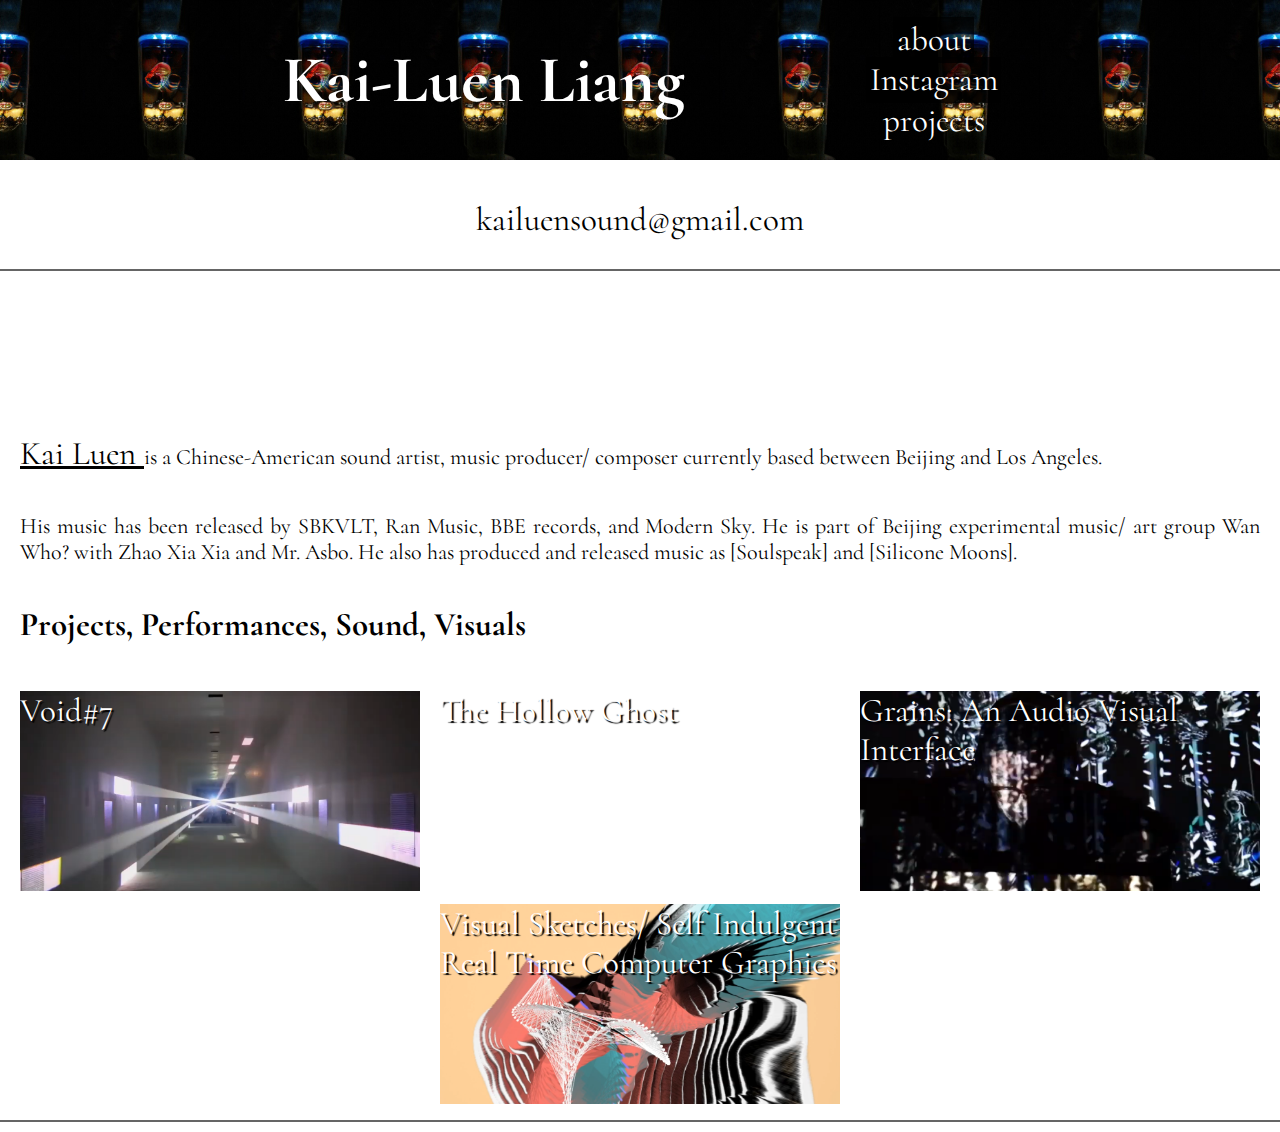
==== index.html @ e9c94a27 "REDID header and some other stuff...big change!!!!" ====
<!DOCTYPE html>
<html lang="en">

<head>
  <meta charset="UTF-8">
  <meta name="viewport" content="width=device-width, initial-scale=1.0">
  <meta http-equiv="X-UA-Compatible" content="ie=edge">
  <link rel=" stylesheet" type="text/css" href="myStyle.css" />
  <link href="https://fonts.googleapis.com/css?family=Questrial&display=swap" rel="stylesheet">
  <link href="https://fonts.googleapis.com/css?family=Montserrat|Montserrat+Subrayada&display=swap" rel="stylesheet">
  <link href="https://fonts.googleapis.com/css?family=Work+Sans&display=swap" rel="stylesheet">
  <link href="https://fonts.googleapis.com/css?family=Cormorant&display=swap" rel="stylesheet">
  <script src="p5.js"></script>
  <script src="p5.sound.js"></script>
  <script src="sketch.js"></script>

  <title> Kai-Luen Liang </title>

</head>

<body>
  <div class = "menu-container">
    <div class = "menu">
      <div class = "name"> <h1 class = "kai"> Kai-Luen Liang </h1> </div>
        <div class = "links">
          <div class = "about">  <a class = "button" href = "bio.html" target="_blank"> about  </a>  </div>
          <div class = "projects"> <a class = "button" href="https://www.instagram.com/kailuen3030" target="_blank"> Instagram </a> </div>
          <div class = "myProjects"> projects </div>
        </div>
      </div>
    </div>
  </div>

    <div class="card">

      <p class = "email">  kailuensound@gmail.com  </p>

    </div>

    <!-- photo -->
      <div class= "myPhoto"> </div>

      <div class="bio">
          <p>
        <span class = "accentColor"> Kai Luen </span> is a Chinese-American sound artist, music producer/ composer currently based between Beijing and Los Angeles. </p> <p> His music has been released by SBKVLT, Ran Music, BBE records, and Modern Sky.  He is part of Beijing experimental music/ art group Wan Who? with Zhao Xia Xia and Mr. Asbo.  He also has produced and released music as [Soulspeak] and [Silicone Moons].
         </p>
      </div>

  <h2> Projects, Performances, Sound, Visuals </h2>

  <div class="card">



    <div class = "contentContainer">

      <a class = "Void contentButton " href = "content\void2017.html" target="_blank" > Void#7  </a>
      <a class = "Hollow contentButton" href = "content\HollowGhost.html" target="_blank"> The Hollow Ghost  </a>
      <a class = "Grains contentButton" href="content\grains.html"> Grains: An Audio Visual Interface </a>
      <a class = "Visuals contentButton" href="https://www.instagram.com/kailuen3030" target="_blank"> Visual Sketches/ Self Indulgent Real Time Computer Graphics </a>


    </div>

  </div>

</body>

</html>
---- myStyle.css ----
html{
  background:rgb(242, 241, 234)
  margin:0;
  /*background-image: url("https://ak9.picdn.net/shutterstock/videos/1848529/thumb/1.jpg");*/
font-family: 'Cormorant', serif;
  font-size: 22px;
}

/*
body{
  margin:0px;

  font-family: 'Work Sans', sans-serif;
  /*background:rgb(242, 240, 234)*/
}
*/

body{
  font-family: 'Cormorant', serif;
  background-color: white;
}

.kai{
  font-size: 3rem;
  text-align: center;
}

*{
  margin: 0;
  padding:0;
  box-sizing: border-box;
}

.menu-container{
  color:#fff;
  /*text-shadow: 1px 1px 4px white;8?
  /* background-color: #5995DA; */
  background-image: url("images/banner.jpeg");
  background-position: center;
  background-size: contain;
  padding: 20px 0;

  /*---------*/
  display:flex;
  justify-content: center;
}

.menu{
/*  border: 1px solid #fff;*/
  width:900px;

  display:flex;
  flex-direction: row;
  justify-content:space-around;
  flex-wrap: wrap;

}

.links{
  /*border: 1px solid white;*/
  display:flex;
  justify-content: space-around;
  flex-direction: column;
  align-items: center;
  font-size: 1.5rem;
  flex-wrap: wrap;

}

.contact{
  background-color: black;
  font-size: 1.5rem;
}

.photo-grid-container{

  justify-content: center;
}

.photo-grid{
  width:900px;
  display:flex;
  justify-content: space-between;
  flex-wrap: wrap;

}

.photo-grid-item{

  width: 300px;
  height:150px;
  border:2px solid black;

}
.first-item{
  background-image: url("images/img01.jpeg");
  background-position: center;
  background-size: cover;
}

.second-item{
  background-image: url("images/img02.jpeg");
  background-position: center;
  background-size: cover;
}
.third-item{
  background-image: url("images/img06.jpeg");
  background-position: center;
  background-size: cover;
}
.fourth-item{
  background-image: url("images/img05.jpeg");
  background-position: center;
  background-size: cover;
}

.card{
  width: auto;
  margin: 10px;
  margin-right: auto;
  margin-left: auto;
  padding: 10px;

  color:white;
  border-bottom: 2px solid rgb(101, 101, 101);


}



.myPhoto{
  width:100%;
  height:100px;

  background-image: url("https://radiichina.com/wp-content/uploads/2019/04/soulspeak-kai-luen-china.wav-wordy-chacha-china-hip-hop-beats.jpg");
  background-position: center;
  background-size: contain;

}

.bio{
  margin-top: 1.5em;

  text-align: justify;
 color:black;
 background-color: rgba(255,255,255,1);
 /*  border: 1px solid rgb(74, 74, 73); */

}

.accentColor{
  text-decoration: underline;

  color:black;

  font-size: 1.5rem;
}

.pop{
  text-align: center;
  font-size: 3em;
}

.center{
  text-align: center;

  font-size: 1.2em;
}


.email{

  margin-right: auto;
  margin-left: auto;
  color:black;
  background-color: white;
  text-align: center;
  font-size: 1.5rem;
}

.button{
/*  display: inline-block;*/

  margin:0.5em;
  padding:.1em  0.1em;

  text-decoration: none;

  color: white;

  background: rgba(0,0,0,0.7);

}

.button:hover{
  background: rgb(100, 175, 215);

}

/*
a:link, a:visited{
  color: white;
}
a:focus, a:hover{
  color: black;
}
a:active{
  color:rgb(255, 168, 200);
}
*/


h2, h1,p {
  margin-top:0;
  margin-bottom: 0;
  padding:20px;
}

strong{
  color: rgb(249, 187, 167);
}

/* ----------------------------------------------------------CONTENT CONTAINER----------------------------------------------------------------*/
.container{
  display:flex;
  flex-wrap: wrap;
 justify-content:space-around;
  align-items: flex-start;
  width:100%;
  border:1px solid black;
}

/* Not sure whats going on here */
.ContentSizeItem{
  width: 300px;
  height:300px;
  border:2px solid red;

}
.contentSizePic{
  width: 300px;
  height:300 auto;

  border: 2px solid white;
  border-radius: 200px;
  background-position: center;
  background-size: cover;
}
/* ---------*/


.contentContainer{
  display: flex;
  flex-wrap: wrap;
  align-items: center;
  justify-content: space-around;
}
.contentButton{
  margin:0.2em;
  /*padding:5em 5em;*/

  width:400px;
  height:200px;

  text-decoration: none;
  font-size: 1.5rem;
  text-shadow: 2px 2px 1px black;
  color: white;

  background-position: center;
  background-size: cover;
}

.youtubeResponsive{
  width:100%;
  height:0;
  padding-bottom: 56.25%;
  position:relative;
}

.youtubeResponsive iframe{
  position:absolute;
  width:100%;
  height:100%;
}

.Void{
  background-image: url("/media/Void.png");
}

.Hollow{
  background-image: url("https://f4.bcbits.com/img/a1084492088_16.jpg")

}

.Grains{
  background-image: url("/media/grains02.png");
}

.Visuals{
  background-image: url("/media/computer.png");
}


.blogFormat{
  padding:1.5em;

  text-align: justify;

  color:white;
  background:black;

  font-family: 'Work Sans', sans-serif;

}

.blogFormat > h1{
  padding: 20px;

  text-align: center;
}

/*----------------*/
.blogPost001{
  display:block;

  width:100%;
  margin: 0 auto;
}

.blogPost001 > h3{
  text-align: center;
}

.blogPost001>img{
  display:block;

  width:50%;
  margin: 0 auto;
  margin-right: auto;
  margin-left: auto;
  padding:25px;

}
.blogPost001 > p{
  padding:9px;

  text-align: justify;

}

/*----------------*/


/*--BIO html--------------*/

.bio-container{
  max-width: 980px;
  margin: 0 auto;
  font-size: 1.7em;

}

.OneLiner{
  background-color: rgb(181, 230, 237);

  font-size: 2rem;
}
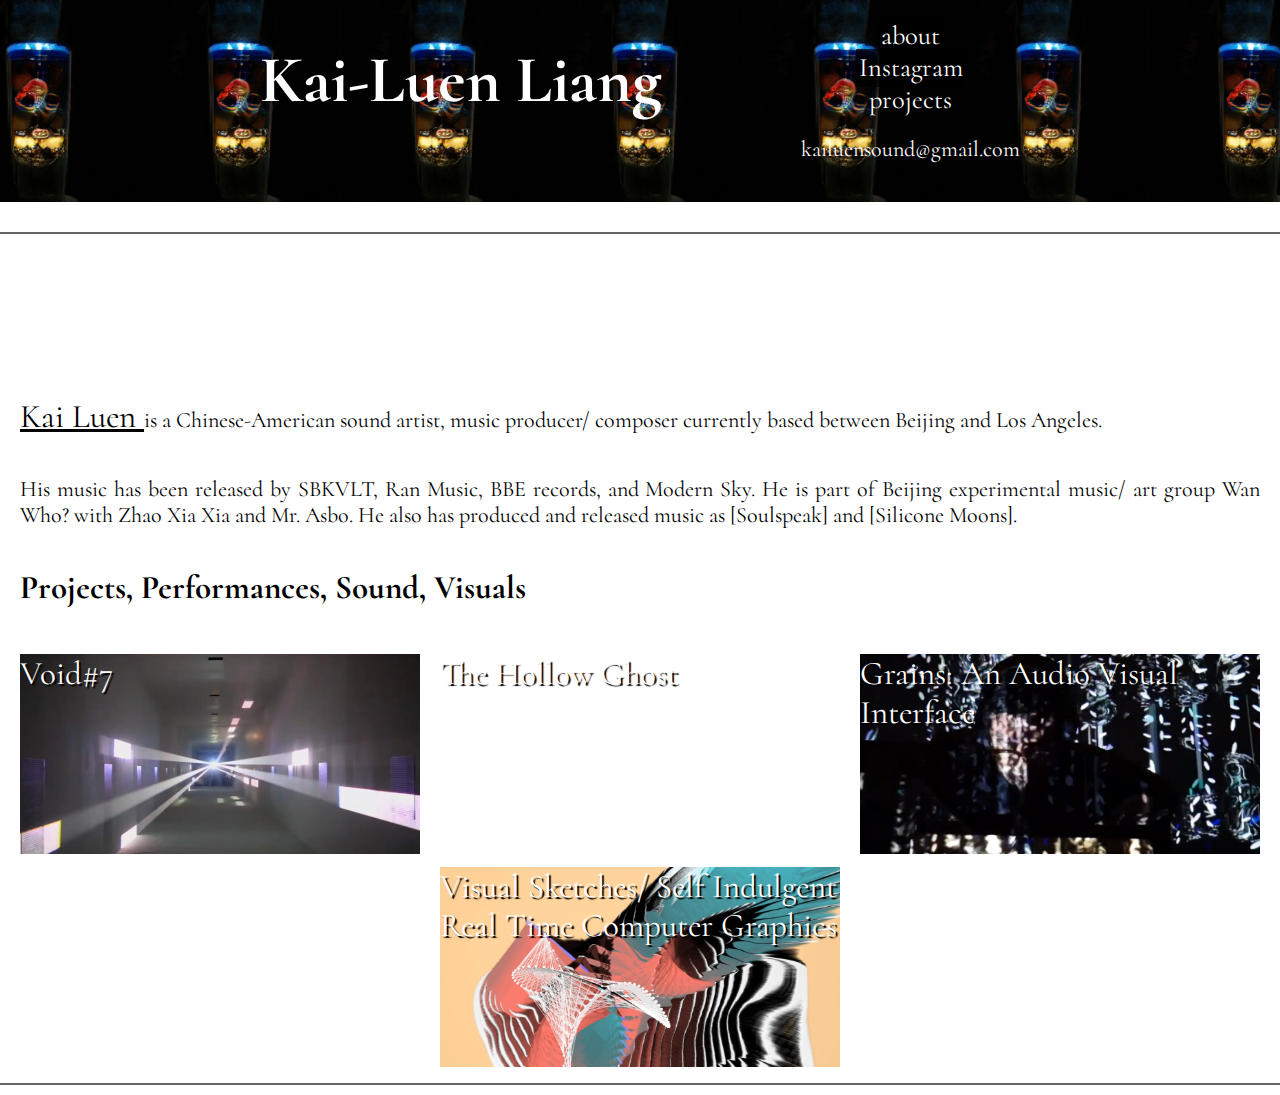
==== commit b61f233e: "cahnged email location" ====
--- a/index.html
+++ b/index.html
@@ -26,6 +26,7 @@
           <div class = "about">  <a class = "button" href = "bio.html" target="_blank"> about  </a>  </div>
           <div class = "projects"> <a class = "button" href="https://www.instagram.com/kailuen3030" target="_blank"> Instagram </a> </div>
           <div class = "myProjects"> projects </div>
+          <p class = "email">  kailuensound@gmail.com  </p>
         </div>
       </div>
     </div>
@@ -33,7 +34,7 @@
 
     <div class="card">
 
-      <p class = "email">  kailuensound@gmail.com  </p>
+
 
     </div>
 
--- a/myStyle.css
+++ b/myStyle.css
@@ -62,7 +62,7 @@
   justify-content: space-around;
   flex-direction: column;
   align-items: center;
-  font-size: 1.5rem;
+  font-size: 1.2rem;
   flex-wrap: wrap;
 
 }
@@ -173,10 +173,10 @@
 
   margin-right: auto;
   margin-left: auto;
-  color:black;
-  background-color: white;
-  text-align: center;
-  font-size: 1.5rem;
+  color:white;
+  /*background-color: white;*/
+  text-align: center;
+  font-size: 1rem;
 }
 
 .button{
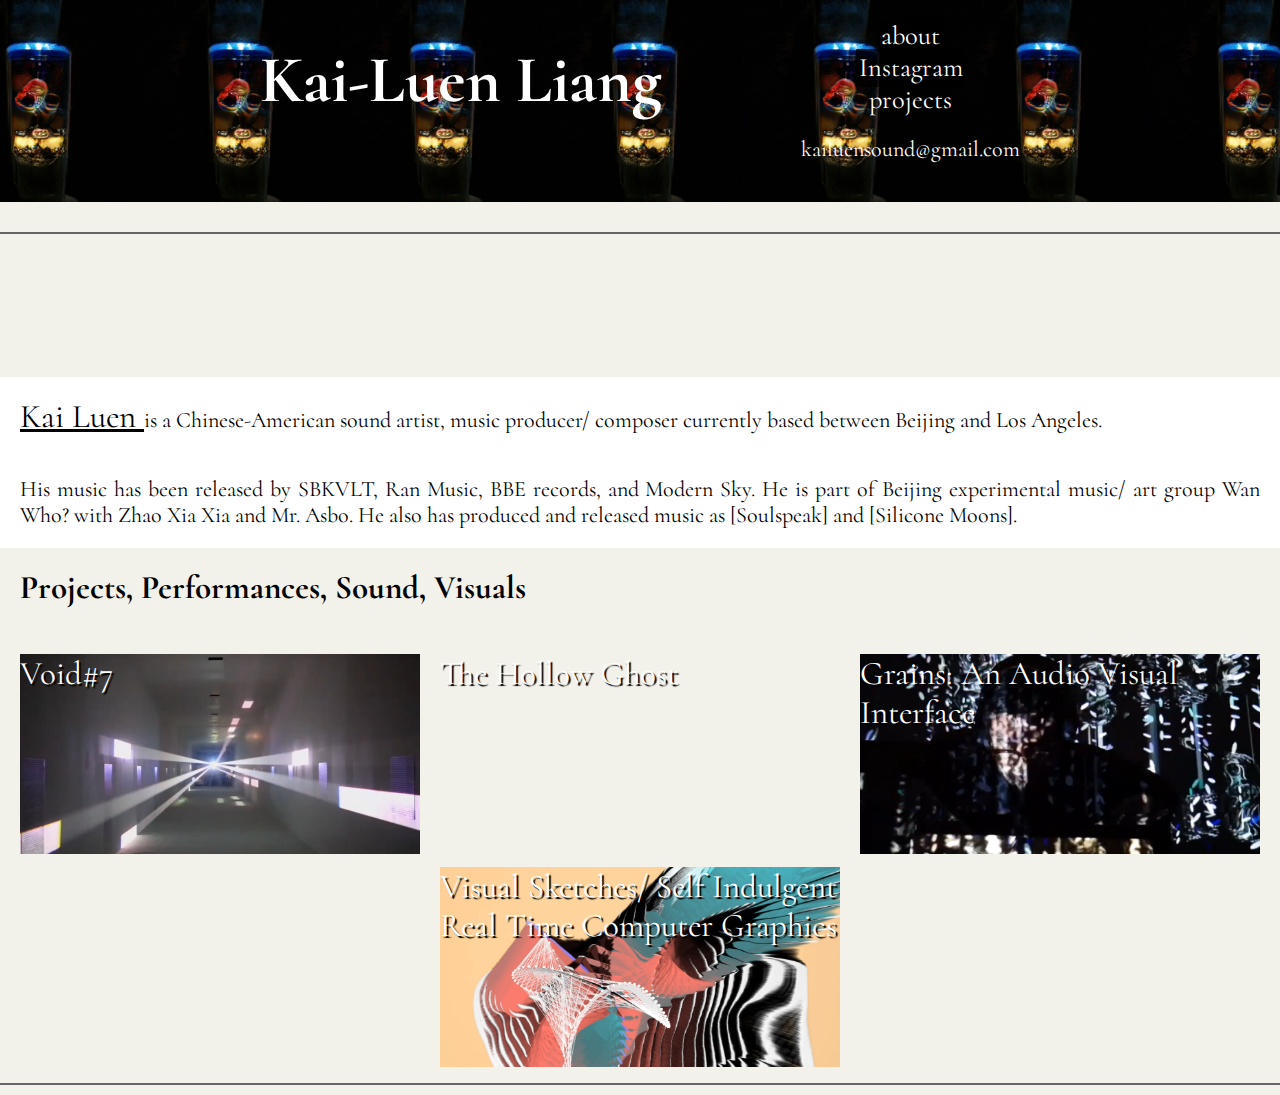
==== commit 062a1a61: "dexters comments" ====
--- a/index.html
+++ b/index.html
@@ -6,63 +6,70 @@
   <meta name="viewport" content="width=device-width, initial-scale=1.0">
   <meta http-equiv="X-UA-Compatible" content="ie=edge">
   <link rel=" stylesheet" type="text/css" href="myStyle.css" />
+  <!-- be careful loading too many fonts, they are fairly heavy -->
   <link href="https://fonts.googleapis.com/css?family=Questrial&display=swap" rel="stylesheet">
   <link href="https://fonts.googleapis.com/css?family=Montserrat|Montserrat+Subrayada&display=swap" rel="stylesheet">
   <link href="https://fonts.googleapis.com/css?family=Work+Sans&display=swap" rel="stylesheet">
   <link href="https://fonts.googleapis.com/css?family=Cormorant&display=swap" rel="stylesheet">
+
+  
+  <!-- in general js can be loaded after main content by placing script tags -->
+  <!-- at the bottom of the body tag -->
   <script src="p5.js"></script>
+  <!-- avoid loading scripts you aren't using  -->
   <script src="p5.sound.js"></script>
   <script src="sketch.js"></script>
 
-  <title> Kai-Luen Liang </title>
-
+  <title> Kai-Luen Liang </title> 
 </head>
 
 <body>
-  <div class = "menu-container">
-    <div class = "menu">
-      <div class = "name"> <h1 class = "kai"> Kai-Luen Liang </h1> </div>
-        <div class = "links">
-          <div class = "about">  <a class = "button" href = "bio.html" target="_blank"> about  </a>  </div>
-          <div class = "projects"> <a class = "button" href="https://www.instagram.com/kailuen3030" target="_blank"> Instagram </a> </div>
-          <div class = "myProjects"> projects </div>
-          <p class = "email">  kailuensound@gmail.com  </p>
+  <div class="menu-container">
+    <div class="menu">
+      <div class="name">
+        <h1 class="kai">Kai-Luen Liang</h1>
+      </div>
+      <div class="links">
+        <div class="about">
+          <a class="button" href="bio.html" target="_blank">about</a>
         </div>
+        <div class="projects"> 
+          <a class="button" href="https://www.instagram.com/kailuen3030" target="_blank">Instagram</a>
+        </div>
+        <div class="myProjects">projects</div>
+        <p class="email">kailuensound@gmail.com</p>
+
+        <!-- I don't think this div has an opening tag -->
+        </div>
+
       </div>
     </div>
   </div>
 
-    <div class="card">
+  <div class="card"></div>
 
-
-
-    </div>
-
-    <!-- photo -->
-      <div class= "myPhoto"> </div>
-
-      <div class="bio">
-          <p>
-        <span class = "accentColor"> Kai Luen </span> is a Chinese-American sound artist, music producer/ composer currently based between Beijing and Los Angeles. </p> <p> His music has been released by SBKVLT, Ran Music, BBE records, and Modern Sky.  He is part of Beijing experimental music/ art group Wan Who? with Zhao Xia Xia and Mr. Asbo.  He also has produced and released music as [Soulspeak] and [Silicone Moons].
-         </p>
-      </div>
+  <!-- photo -->
+  <div class= "myPhoto"> </div>
+  <div class="bio">
+    <p>
+      <span class = "accentColor"> Kai Luen </span> is a Chinese-American sound artist, music producer/ composer currently based between Beijing and Los Angeles.
+    </p>
+    <p> His music has been released by SBKVLT, Ran Music, BBE records, and Modern Sky.  He is part of Beijing experimental music/ art group Wan Who? with Zhao Xia Xia and Mr. Asbo.  He also has produced and released music as [Soulspeak] and [Silicone Moons].
+    </p>
+  </div>
 
   <h2> Projects, Performances, Sound, Visuals </h2>
 
   <div class="card">
-
-
-
     <div class = "contentContainer">
 
+      <!-- I think these hrefs should have / rather than \ -->
+      <!-- As a UX thing, do you want these all to be target=_blank? -->
       <a class = "Void contentButton " href = "content\void2017.html" target="_blank" > Void#7  </a>
       <a class = "Hollow contentButton" href = "content\HollowGhost.html" target="_blank"> The Hollow Ghost  </a>
       <a class = "Grains contentButton" href="content\grains.html"> Grains: An Audio Visual Interface </a>
       <a class = "Visuals contentButton" href="https://www.instagram.com/kailuen3030" target="_blank"> Visual Sketches/ Self Indulgent Real Time Computer Graphics </a>
-
-
     </div>
-
   </div>
 
 </body>
--- a/myStyle.css
+++ b/myStyle.css
@@ -1,8 +1,9 @@
-html{
-  background:rgb(242, 241, 234)
-  margin:0;
+html {
+  /* Missing semicolon */
+  background: rgb(242, 241, 234);
+  margin: 0;
   /*background-image: url("https://ak9.picdn.net/shutterstock/videos/1848529/thumb/1.jpg");*/
-font-family: 'Cormorant', serif;
+  font-family: 'Cormorant', serif;
   font-size: 22px;
 }
 
@@ -15,6 +16,8 @@
 }
 */
 
+
+/* no need to set font family again in body as it's already set in HTML */
 body{
   font-family: 'Cormorant', serif;
   background-color: white;
@@ -25,14 +28,14 @@
   text-align: center;
 }
 
-*{
+* {
   margin: 0;
   padding:0;
   box-sizing: border-box;
 }
 
 .menu-container{
-  color:#fff;
+  color: #fff;
   /*text-shadow: 1px 1px 4px white;8?
   /* background-color: #5995DA; */
   background-image: url("images/banner.jpeg");
@@ -47,11 +50,11 @@
 
 .menu{
 /*  border: 1px solid #fff;*/
-  width:900px;
-
-  display:flex;
+  width: 900px;
+
+  display: flex;
   flex-direction: row;
-  justify-content:space-around;
+  justify-content: space-around;
   flex-wrap: wrap;
 
 }
@@ -78,8 +81,8 @@
 }
 
 .photo-grid{
-  width:900px;
-  display:flex;
+  width: 900px;
+  display: flex;
   justify-content: space-between;
   flex-wrap: wrap;
 
@@ -88,14 +91,15 @@
 .photo-grid-item{
 
   width: 300px;
-  height:150px;
-  border:2px solid black;
-
-}
+  height: 150px;
+  border: 2px solid black;
+
+}
+
+
+
 .first-item{
   background-image: url("images/img01.jpeg");
-  background-position: center;
-  background-size: cover;
 }
 
 .second-item{
@@ -116,12 +120,13 @@
 
 .card{
   width: auto;
+  /* more concisely written margin: 10px auto */
   margin: 10px;
   margin-right: auto;
   margin-left: auto;
   padding: 10px;
 
-  color:white;
+  color: white;
   border-bottom: 2px solid rgb(101, 101, 101);
 
 
@@ -133,6 +138,7 @@
   width:100%;
   height:100px;
 
+  /* consider downloading this image in case the site goes offline */
   background-image: url("https://radiichina.com/wp-content/uploads/2019/04/soulspeak-kai-luen-china.wav-wordy-chacha-china-hip-hop-beats.jpg");
   background-position: center;
   background-size: contain;
@@ -143,8 +149,8 @@
   margin-top: 1.5em;
 
   text-align: justify;
- color:black;
- background-color: rgba(255,255,255,1);
+  color: black;
+  background-color: rgba(255,255,255,1);
  /*  border: 1px solid rgb(74, 74, 73); */
 
 }
@@ -152,7 +158,7 @@
 .accentColor{
   text-decoration: underline;
 
-  color:black;
+  color: black;
 
   font-size: 1.5rem;
 }
@@ -173,7 +179,7 @@
 
   margin-right: auto;
   margin-left: auto;
-  color:white;
+  color: white;
   /*background-color: white;*/
   text-align: center;
   font-size: 1rem;
@@ -183,7 +189,8 @@
 /*  display: inline-block;*/
 
   margin:0.5em;
-  padding:.1em  0.1em;
+  /* could just be padding: .1em; */
+  padding: .1em  0.1em;
 
   text-decoration: none;
 
@@ -223,24 +230,24 @@
 
 /* ----------------------------------------------------------CONTENT CONTAINER----------------------------------------------------------------*/
 .container{
-  display:flex;
+  display: flex;
   flex-wrap: wrap;
  justify-content:space-around;
   align-items: flex-start;
-  width:100%;
-  border:1px solid black;
+  width: 100%;
+  border: 1px solid black;
 }
 
 /* Not sure whats going on here */
 .ContentSizeItem{
   width: 300px;
-  height:300px;
-  border:2px solid red;
+  height: 300px;
+  border: 2px solid red;
 
 }
 .contentSizePic{
   width: 300px;
-  height:300 auto;
+  height: 300 auto;
 
   border: 2px solid white;
   border-radius: 200px;
@@ -260,8 +267,8 @@
   margin:0.2em;
   /*padding:5em 5em;*/
 
-  width:400px;
-  height:200px;
+  width: 400px;
+  height: 200px;
 
   text-decoration: none;
   font-size: 1.5rem;
@@ -272,11 +279,14 @@
   background-size: cover;
 }
 
+/* https://embedresponsively.com/ gives good responsive embed codes if you are 
+ * having trouble */
+
 .youtubeResponsive{
-  width:100%;
+  width: 100%;
   height:0;
   padding-bottom: 56.25%;
-  position:relative;
+  position: relative;
 }
 
 .youtubeResponsive iframe{
@@ -285,10 +295,13 @@
   height:100%;
 }
 
+/* I think this leading / in the URL might not work on GH pages */
 .Void{
   background-image: url("/media/Void.png");
 }
 
+/* same comment here about downloading important images rather than
+ * relying on externally hosted conent */
 .Hollow{
   background-image: url("https://f4.bcbits.com/img/a1084492088_16.jpg")
 
@@ -308,7 +321,7 @@
 
   text-align: justify;
 
-  color:white;
+  color: white;
   background:black;
 
   font-family: 'Work Sans', sans-serif;
@@ -323,9 +336,9 @@
 
 /*----------------*/
 .blogPost001{
-  display:block;
-
-  width:100%;
+  display: block;
+
+  width: 100%;
   margin: 0 auto;
 }
 
@@ -333,8 +346,8 @@
   text-align: center;
 }
 
-.blogPost001>img{
-  display:block;
+.blogPost001 > img{
+  display: block;
 
   width:50%;
   margin: 0 auto;
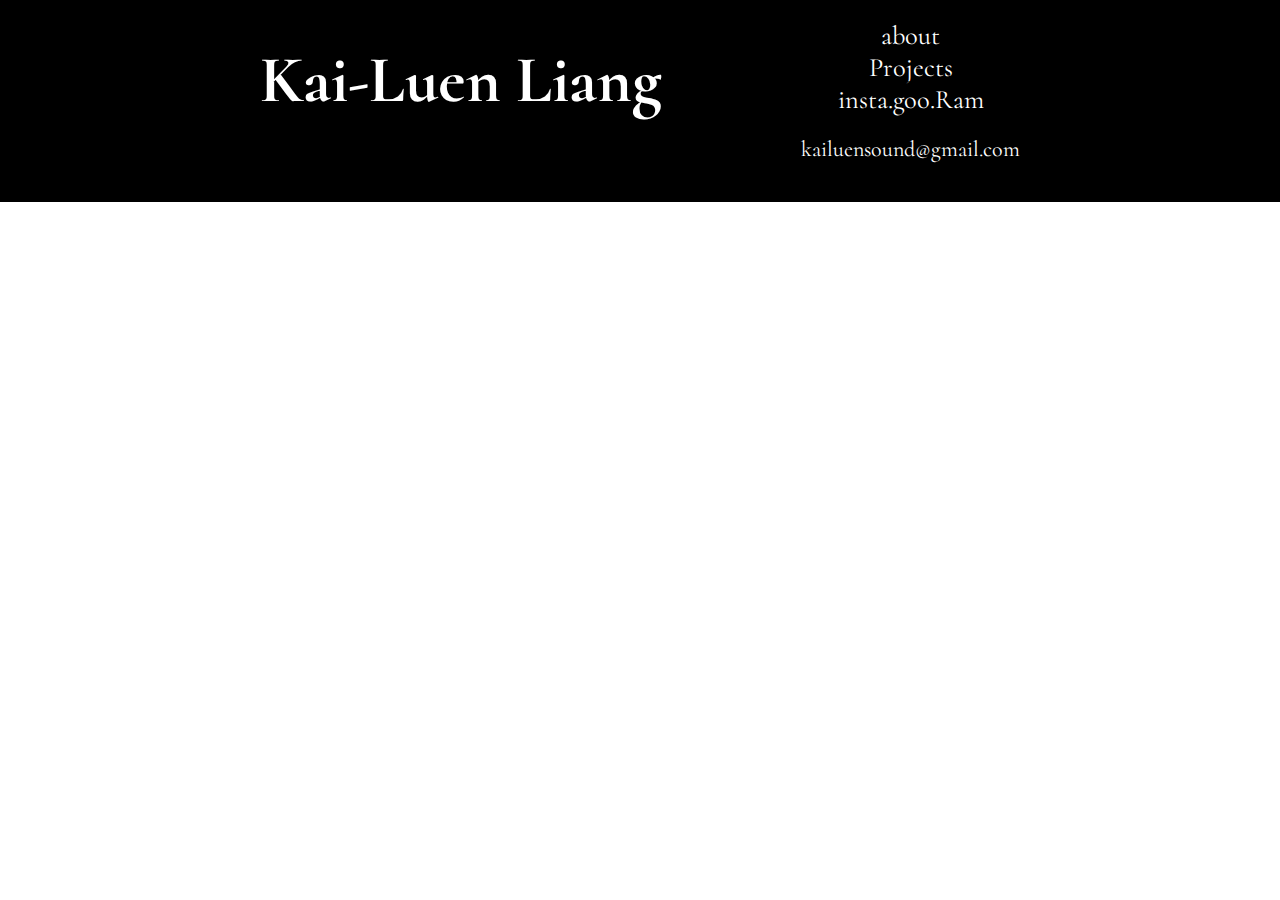
==== commit c13032f3: "REDONE_changed_main_page" ====
--- a/index.html
+++ b/index.html
@@ -6,71 +6,38 @@
   <meta name="viewport" content="width=device-width, initial-scale=1.0">
   <meta http-equiv="X-UA-Compatible" content="ie=edge">
   <link rel=" stylesheet" type="text/css" href="myStyle.css" />
-  <!-- be careful loading too many fonts, they are fairly heavy -->
   <link href="https://fonts.googleapis.com/css?family=Questrial&display=swap" rel="stylesheet">
   <link href="https://fonts.googleapis.com/css?family=Montserrat|Montserrat+Subrayada&display=swap" rel="stylesheet">
   <link href="https://fonts.googleapis.com/css?family=Work+Sans&display=swap" rel="stylesheet">
   <link href="https://fonts.googleapis.com/css?family=Cormorant&display=swap" rel="stylesheet">
-
-  
-  <!-- in general js can be loaded after main content by placing script tags -->
-  <!-- at the bottom of the body tag -->
   <script src="p5.js"></script>
-  <!-- avoid loading scripts you aren't using  -->
   <script src="p5.sound.js"></script>
   <script src="sketch.js"></script>
 
-  <title> Kai-Luen Liang </title> 
+  <title> Kai-Luen Liang </title>
+
 </head>
 
 <body>
-  <div class="menu-container">
-    <div class="menu">
-      <div class="name">
-        <h1 class="kai">Kai-Luen Liang</h1>
+  <div class = "home-container">
+    <div class = "menu-container">
+      <div class = "menu">
+        <div class = "name"> <h1 class = "kai"> Kai-Luen Liang </h1> </div>
+          <div class = "links">
+            <div class = "about">  <a class = "button" href = "bio.html" target="_blank"> about  </a>  </div>
+
+            <div class = "myProjects"> <a class = "button" href="projects.html"> Projects </a> </div>
+            <div class = "projects"> <a class = "button" href="https://www.instagram.com/kailuen3030" target="_blank"> insta.goo.Ram </a> </div>
+
+            <p class = "email">  kailuensound@gmail.com  </p>
+          </div>
+        </div>
       </div>
-      <div class="links">
-        <div class="about">
-          <a class="button" href="bio.html" target="_blank">about</a>
-        </div>
-        <div class="projects"> 
-          <a class="button" href="https://www.instagram.com/kailuen3030" target="_blank">Instagram</a>
-        </div>
-        <div class="myProjects">projects</div>
-        <p class="email">kailuensound@gmail.com</p>
 
-        <!-- I don't think this div has an opening tag -->
-        </div>
-
-      </div>
-    </div>
   </div>
 
-  <div class="card"></div>
+</div>
 
-  <!-- photo -->
-  <div class= "myPhoto"> </div>
-  <div class="bio">
-    <p>
-      <span class = "accentColor"> Kai Luen </span> is a Chinese-American sound artist, music producer/ composer currently based between Beijing and Los Angeles.
-    </p>
-    <p> His music has been released by SBKVLT, Ran Music, BBE records, and Modern Sky.  He is part of Beijing experimental music/ art group Wan Who? with Zhao Xia Xia and Mr. Asbo.  He also has produced and released music as [Soulspeak] and [Silicone Moons].
-    </p>
-  </div>
-
-  <h2> Projects, Performances, Sound, Visuals </h2>
-
-  <div class="card">
-    <div class = "contentContainer">
-
-      <!-- I think these hrefs should have / rather than \ -->
-      <!-- As a UX thing, do you want these all to be target=_blank? -->
-      <a class = "Void contentButton " href = "content\void2017.html" target="_blank" > Void#7  </a>
-      <a class = "Hollow contentButton" href = "content\HollowGhost.html" target="_blank"> The Hollow Ghost  </a>
-      <a class = "Grains contentButton" href="content\grains.html"> Grains: An Audio Visual Interface </a>
-      <a class = "Visuals contentButton" href="https://www.instagram.com/kailuen3030" target="_blank"> Visual Sketches/ Self Indulgent Real Time Computer Graphics </a>
-    </div>
-  </div>
 
 </body>
 
--- a/myStyle.css
+++ b/myStyle.css
@@ -1,9 +1,8 @@
-html {
-  /* Missing semicolon */
-  background: rgb(242, 241, 234);
-  margin: 0;
+html{
+  background:rgb(242, 241, 234)
+  margin:0;
   /*background-image: url("https://ak9.picdn.net/shutterstock/videos/1848529/thumb/1.jpg");*/
-  font-family: 'Cormorant', serif;
+font-family: 'Cormorant', serif;
   font-size: 22px;
 }
 
@@ -16,8 +15,6 @@
 }
 */
 
-
-/* no need to set font family again in body as it's already set in HTML */
 body{
   font-family: 'Cormorant', serif;
   background-color: white;
@@ -28,17 +25,24 @@
   text-align: center;
 }
 
-* {
+*{
   margin: 0;
   padding:0;
   box-sizing: border-box;
 }
 
+.home-container{
+
+  margin:0 auto;
+}
+
+
 .menu-container{
-  color: #fff;
+  color:#fff;
   /*text-shadow: 1px 1px 4px white;8?
   /* background-color: #5995DA; */
-  background-image: url("images/banner.jpeg");
+  /*background-image: url("images/banner.png");*/
+  background-color: black;
   background-position: center;
   background-size: contain;
   padding: 20px 0;
@@ -50,11 +54,11 @@
 
 .menu{
 /*  border: 1px solid #fff;*/
-  width: 900px;
-
-  display: flex;
+  width:900px;
+
+  display:flex;
   flex-direction: row;
-  justify-content: space-around;
+  justify-content:space-around;
   flex-wrap: wrap;
 
 }
@@ -81,8 +85,8 @@
 }
 
 .photo-grid{
-  width: 900px;
-  display: flex;
+  width:900px;
+  display:flex;
   justify-content: space-between;
   flex-wrap: wrap;
 
@@ -91,15 +95,14 @@
 .photo-grid-item{
 
   width: 300px;
-  height: 150px;
-  border: 2px solid black;
-
-}
-
-
-
+  height:150px;
+  border:2px solid black;
+
+}
 .first-item{
   background-image: url("images/img01.jpeg");
+  background-position: center;
+  background-size: cover;
 }
 
 .second-item{
@@ -120,13 +123,12 @@
 
 .card{
   width: auto;
-  /* more concisely written margin: 10px auto */
   margin: 10px;
   margin-right: auto;
   margin-left: auto;
   padding: 10px;
 
-  color: white;
+  color:white;
   border-bottom: 2px solid rgb(101, 101, 101);
 
 
@@ -138,7 +140,6 @@
   width:100%;
   height:100px;
 
-  /* consider downloading this image in case the site goes offline */
   background-image: url("https://radiichina.com/wp-content/uploads/2019/04/soulspeak-kai-luen-china.wav-wordy-chacha-china-hip-hop-beats.jpg");
   background-position: center;
   background-size: contain;
@@ -149,8 +150,8 @@
   margin-top: 1.5em;
 
   text-align: justify;
-  color: black;
-  background-color: rgba(255,255,255,1);
+ color:black;
+ background-color: rgba(255,255,255,1);
  /*  border: 1px solid rgb(74, 74, 73); */
 
 }
@@ -158,7 +159,7 @@
 .accentColor{
   text-decoration: underline;
 
-  color: black;
+  color:black;
 
   font-size: 1.5rem;
 }
@@ -179,7 +180,7 @@
 
   margin-right: auto;
   margin-left: auto;
-  color: white;
+  color:white;
   /*background-color: white;*/
   text-align: center;
   font-size: 1rem;
@@ -189,8 +190,7 @@
 /*  display: inline-block;*/
 
   margin:0.5em;
-  /* could just be padding: .1em; */
-  padding: .1em  0.1em;
+  padding:.1em  0.1em;
 
   text-decoration: none;
 
@@ -230,24 +230,24 @@
 
 /* ----------------------------------------------------------CONTENT CONTAINER----------------------------------------------------------------*/
 .container{
-  display: flex;
+  display:flex;
   flex-wrap: wrap;
  justify-content:space-around;
   align-items: flex-start;
-  width: 100%;
-  border: 1px solid black;
+  width:100%;
+  border:1px solid black;
 }
 
 /* Not sure whats going on here */
 .ContentSizeItem{
   width: 300px;
-  height: 300px;
-  border: 2px solid red;
+  height:300px;
+  border:2px solid red;
 
 }
 .contentSizePic{
   width: 300px;
-  height: 300 auto;
+  height:300 auto;
 
   border: 2px solid white;
   border-radius: 200px;
@@ -267,8 +267,8 @@
   margin:0.2em;
   /*padding:5em 5em;*/
 
-  width: 400px;
-  height: 200px;
+  width:400px;
+  height:200px;
 
   text-decoration: none;
   font-size: 1.5rem;
@@ -279,14 +279,11 @@
   background-size: cover;
 }
 
-/* https://embedresponsively.com/ gives good responsive embed codes if you are 
- * having trouble */
-
 .youtubeResponsive{
-  width: 100%;
+  width:100%;
   height:0;
   padding-bottom: 56.25%;
-  position: relative;
+  position:relative;
 }
 
 .youtubeResponsive iframe{
@@ -295,13 +292,10 @@
   height:100%;
 }
 
-/* I think this leading / in the URL might not work on GH pages */
 .Void{
   background-image: url("/media/Void.png");
 }
 
-/* same comment here about downloading important images rather than
- * relying on externally hosted conent */
 .Hollow{
   background-image: url("https://f4.bcbits.com/img/a1084492088_16.jpg")
 
@@ -321,7 +315,7 @@
 
   text-align: justify;
 
-  color: white;
+  color:white;
   background:black;
 
   font-family: 'Work Sans', sans-serif;
@@ -336,9 +330,9 @@
 
 /*----------------*/
 .blogPost001{
-  display: block;
-
-  width: 100%;
+  display:block;
+
+  width:100%;
   margin: 0 auto;
 }
 
@@ -346,8 +340,8 @@
   text-align: center;
 }
 
-.blogPost001 > img{
-  display: block;
+.blogPost001>img{
+  display:block;
 
   width:50%;
   margin: 0 auto;
@@ -370,8 +364,10 @@
 
 .bio-container{
   max-width: 980px;
+  width:90%;
   margin: 0 auto;
-  font-size: 1.7em;
+  font-size: 1.2em;
+  padding:2em;
 
 }
 
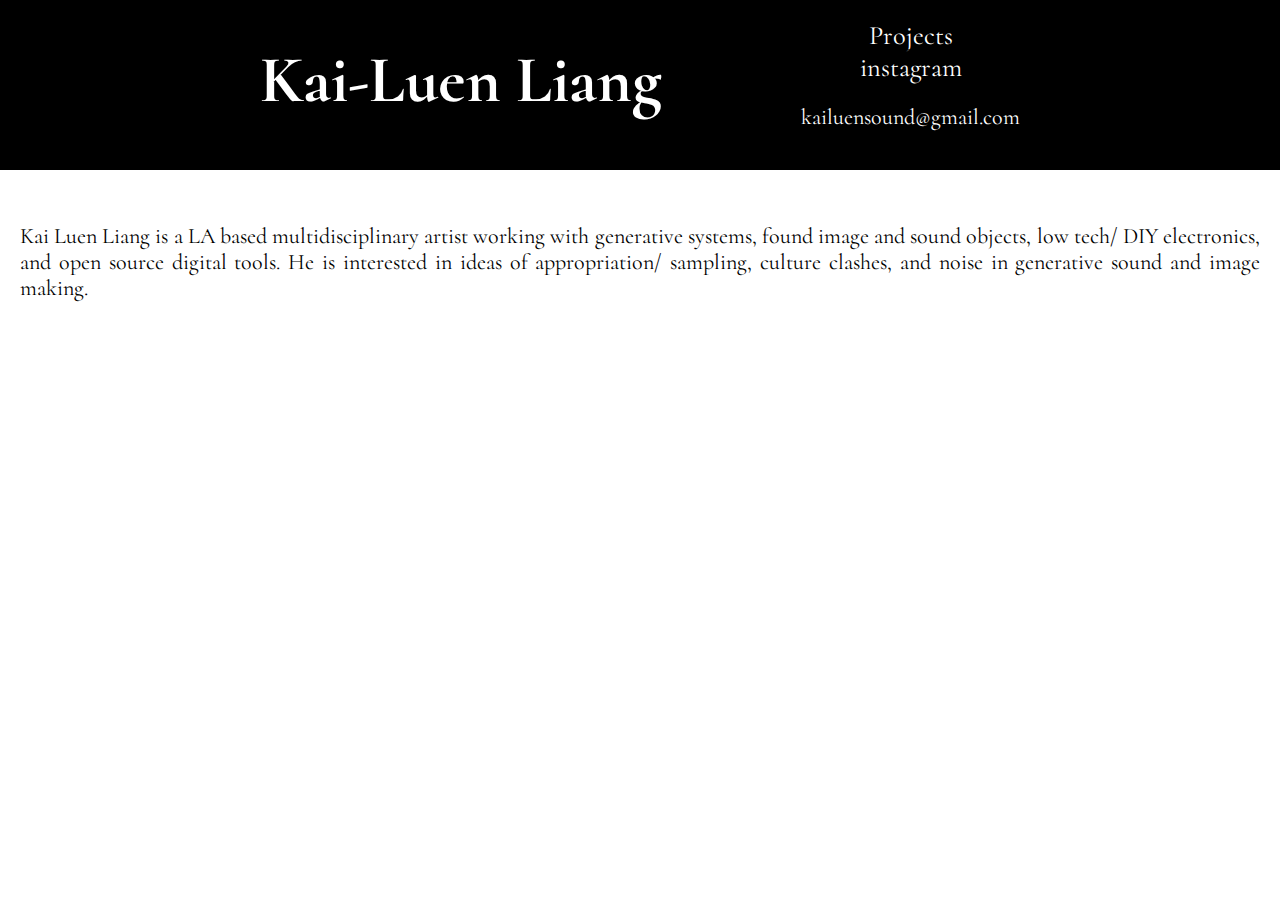
==== commit 83a53826: "update, simplify_01" ====
--- a/index.html
+++ b/index.html
@@ -10,33 +10,39 @@
   <link href="https://fonts.googleapis.com/css?family=Montserrat|Montserrat+Subrayada&display=swap" rel="stylesheet">
   <link href="https://fonts.googleapis.com/css?family=Work+Sans&display=swap" rel="stylesheet">
   <link href="https://fonts.googleapis.com/css?family=Cormorant&display=swap" rel="stylesheet">
-  <script src="p5.js"></script>
+<!--  <script src="p5.js"></script>
   <script src="p5.sound.js"></script>
-  <script src="sketch.js"></script>
+  <script src="sketch.js"></script> -->
 
   <title> Kai-Luen Liang </title>
 
 </head>
 
 <body>
-  <div class = "home-container">
-    <div class = "menu-container">
-      <div class = "menu">
-        <div class = "name"> <h1 class = "kai"> Kai-Luen Liang </h1> </div>
-          <div class = "links">
-            <div class = "about">  <a class = "button" href = "bio.html" target="_blank"> about  </a>  </div>
+  <div class="home-container">
+    <div class="menu-container">
+      <div class="menu">
+        <div class="name">
+          <h1 class="kai"> Kai-Luen Liang </h1>
+        </div>
+        <div class="links">
+          <!--<div class="about"> <a class="button" href="bio.html"> about </a> </div> -->
+          <div class="myProjects"> <a class="button" href="projects.html"> Projects </a> </div>
+          <div class="projects"> <a class="button" href="https://www.instagram.com/kailuen3030" target="_blank"> instagram </a> </div>
 
-            <div class = "myProjects"> <a class = "button" href="projects.html"> Projects </a> </div>
-            <div class = "projects"> <a class = "button" href="https://www.instagram.com/kailuen3030" target="_blank"> insta.goo.Ram </a> </div>
-
-            <p class = "email">  kailuensound@gmail.com  </p>
-          </div>
+          <p class="email"> kailuensound@gmail.com </p>
         </div>
       </div>
-
+    </div>
   </div>
 
-</div>
+  <div class="bio">
+      <p>
+     Kai Luen Liang is a LA based multidisciplinary artist working with generative systems,
+    found image and sound objects, low tech/ DIY electronics, and open source digital tools.
+     He is interested in ideas of appropriation/ sampling, culture clashes, and noise in generative sound and image making.
+     </p>
+  </div>
 
 
 </body>
--- a/myStyle.css
+++ b/myStyle.css
@@ -2,18 +2,10 @@
   background:rgb(242, 241, 234)
   margin:0;
   /*background-image: url("https://ak9.picdn.net/shutterstock/videos/1848529/thumb/1.jpg");*/
-font-family: 'Cormorant', serif;
+
   font-size: 22px;
 }
 
-/*
-body{
-  margin:0px;
-
-  font-family: 'Work Sans', sans-serif;
-  /*background:rgb(242, 240, 234)*/
-}
-*/
 
 body{
   font-family: 'Cormorant', serif;
@@ -29,6 +21,11 @@
   margin: 0;
   padding:0;
   box-sizing: border-box;
+}
+
+.home-container-small{
+  width:100%;
+  height:100px;
 }
 
 .home-container{
@@ -63,13 +60,41 @@
 
 }
 
+.menu-small {
+/*  border: 1px solid #fff;*/
+width:600px;;
+
+display:flex;
+flex-direction: row;
+justify-content:space-around;
+flex-wrap: wrap;
+}
+
+.box{
+  width:100px;
+  height:50px;
+  background: blue;
+}
+
+
 .links{
   /*border: 1px solid white;*/
   display:flex;
   justify-content: space-around;
-  flex-direction: column;
+  flex-direction: column; /* change this to row for link projects class */
   align-items: center;
   font-size: 1.2rem;
+  flex-wrap: wrap;
+
+}
+
+.links-small{
+
+  display:flex;
+  justify-content: space-around;
+  flex-direction: row; /* change this to row for link projects class */
+  align-items: center;
+  font-size: 1.0rem;
   flex-wrap: wrap;
 
 }
@@ -150,8 +175,8 @@
   margin-top: 1.5em;
 
   text-align: justify;
- color:black;
- background-color: rgba(255,255,255,1);
+  color:black;
+  background-color: rgba(255,255,255,1);
  /*  border: 1px solid rgb(74, 74, 73); */
 
 }
@@ -171,7 +196,6 @@
 
 .center{
   text-align: center;
-
   font-size: 1.2em;
 }
 
@@ -191,11 +215,8 @@
 
   margin:0.5em;
   padding:.1em  0.1em;
-
   text-decoration: none;
-
   color: white;
-
   background: rgba(0,0,0,0.7);
 
 }
@@ -248,7 +269,6 @@
 .contentSizePic{
   width: 300px;
   height:300 auto;
-
   border: 2px solid white;
   border-radius: 200px;
   background-position: center;
@@ -256,25 +276,23 @@
 }
 /* ---------*/
 
-
 .contentContainer{
   display: flex;
   flex-wrap: wrap;
+  flex-direction: row;
   align-items: center;
   justify-content: space-around;
 }
 .contentButton{
   margin:0.2em;
   /*padding:5em 5em;*/
-
   width:400px;
-  height:200px;
+  height:400px;
 
   text-decoration: none;
   font-size: 1.5rem;
   text-shadow: 2px 2px 1px black;
   color: white;
-
   background-position: center;
   background-size: cover;
 }
@@ -292,17 +310,18 @@
   height:100%;
 }
 
+/*---------------------------------------------------------------- */
+/*PICS FOR PROJECT CONTENT */
 .Void{
   background-image: url("/media/Void.png");
 }
 
 .Hollow{
-  background-image: url("https://f4.bcbits.com/img/a1084492088_16.jpg")
-
+  background-image: url("https://f4.bcbits.com/img/a1084492088_16.jpg");
 }
 
 .Grains{
-  background-image: url("/media/grains02.png");
+  background-image: url("/media/grains03.png");
 }
 
 .Visuals{
@@ -317,8 +336,6 @@
 
   color:white;
   background:black;
-
-  font-family: 'Work Sans', sans-serif;
 
 }
 
@@ -366,13 +383,20 @@
   max-width: 980px;
   width:90%;
   margin: 0 auto;
-  font-size: 1.2em;
+  font-size: 1.4em;
   padding:2em;
 
 }
 
 .OneLiner{
   background-color: rgb(181, 230, 237);
-
-  font-size: 2rem;
-}
+  font-size: 1.5rem;
+}
+
+
+@media only screen and (max-width: 812px) {
+
+  .contentContainer{
+    flex-direction: column;
+  }
+}
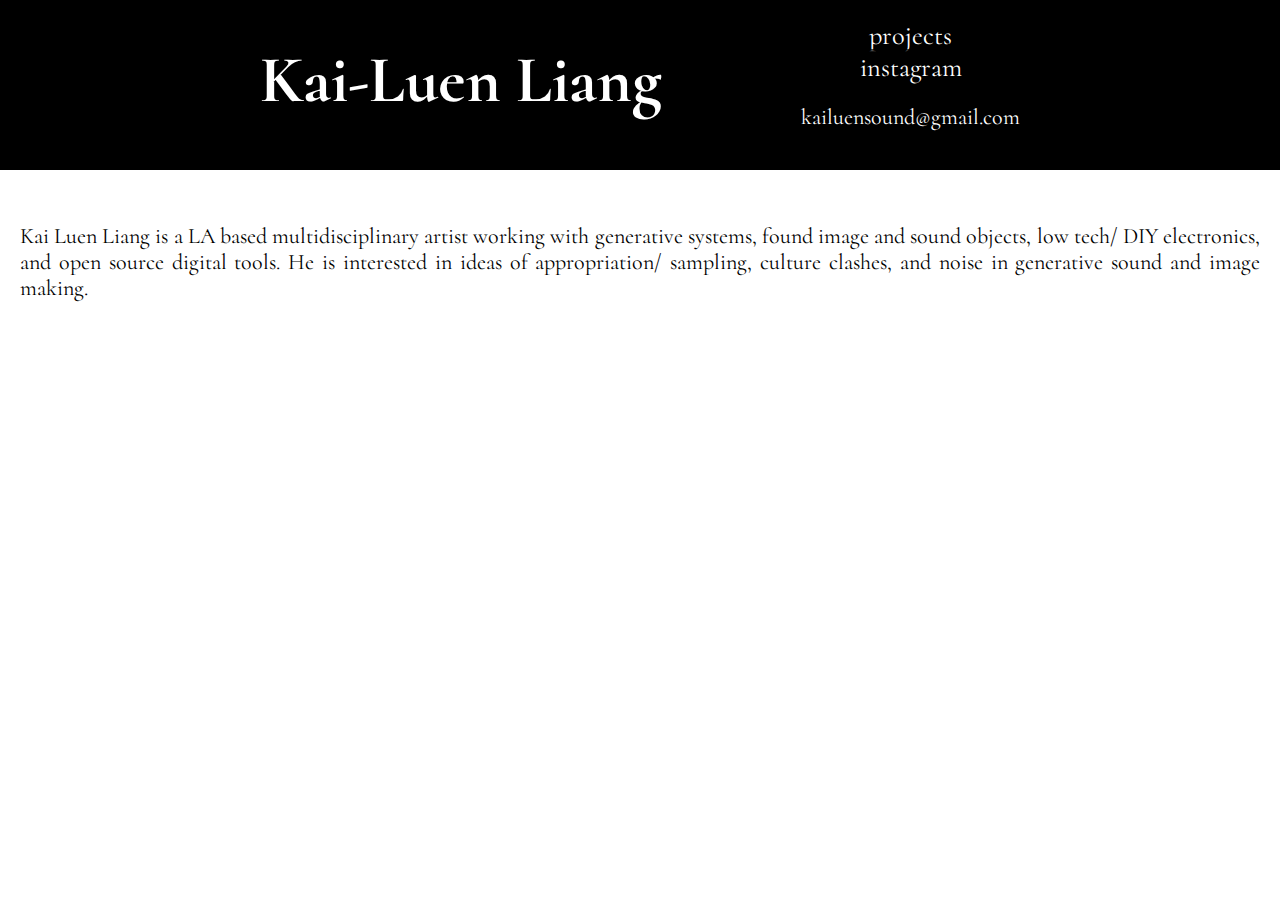
==== commit 256fe058: "font changes" ====
--- a/index.html
+++ b/index.html
@@ -27,7 +27,7 @@
         </div>
         <div class="links">
           <!--<div class="about"> <a class="button" href="bio.html"> about </a> </div> -->
-          <div class="myProjects"> <a class="button" href="projects.html"> Projects </a> </div>
+          <div class="myProjects"> <a class="button" href="projects.html"> projects </a> </div>
           <div class="projects"> <a class="button" href="https://www.instagram.com/kailuen3030" target="_blank"> instagram </a> </div>
 
           <p class="email"> kailuensound@gmail.com </p>
--- a/myStyle.css
+++ b/myStyle.css
@@ -124,27 +124,6 @@
   border:2px solid black;
 
 }
-.first-item{
-  background-image: url("images/img01.jpeg");
-  background-position: center;
-  background-size: cover;
-}
-
-.second-item{
-  background-image: url("images/img02.jpeg");
-  background-position: center;
-  background-size: cover;
-}
-.third-item{
-  background-image: url("images/img06.jpeg");
-  background-position: center;
-  background-size: cover;
-}
-.fourth-item{
-  background-image: url("images/img05.jpeg");
-  background-position: center;
-  background-size: cover;
-}
 
 .card{
   width: auto;
@@ -156,9 +135,7 @@
   color:white;
   border-bottom: 2px solid rgb(101, 101, 101);
 
-
-}
-
+}
 
 
 .myPhoto{
@@ -260,12 +237,7 @@
 }
 
 /* Not sure whats going on here */
-.ContentSizeItem{
-  width: 300px;
-  height:300px;
-  border:2px solid red;
-
-}
+
 .contentSizePic{
   width: 300px;
   height:300 auto;
@@ -284,14 +256,14 @@
   justify-content: space-around;
 }
 .contentButton{
-  margin:0.2em;
+  margin:0.1em;
   /*padding:5em 5em;*/
   width:400px;
   height:400px;
 
   text-decoration: none;
-  font-size: 1.5rem;
-  text-shadow: 2px 2px 1px black;
+  font-size: 1.1rem;
+  text-shadow: 1px 1px 1px black;
   color: white;
   background-position: center;
   background-size: cover;
